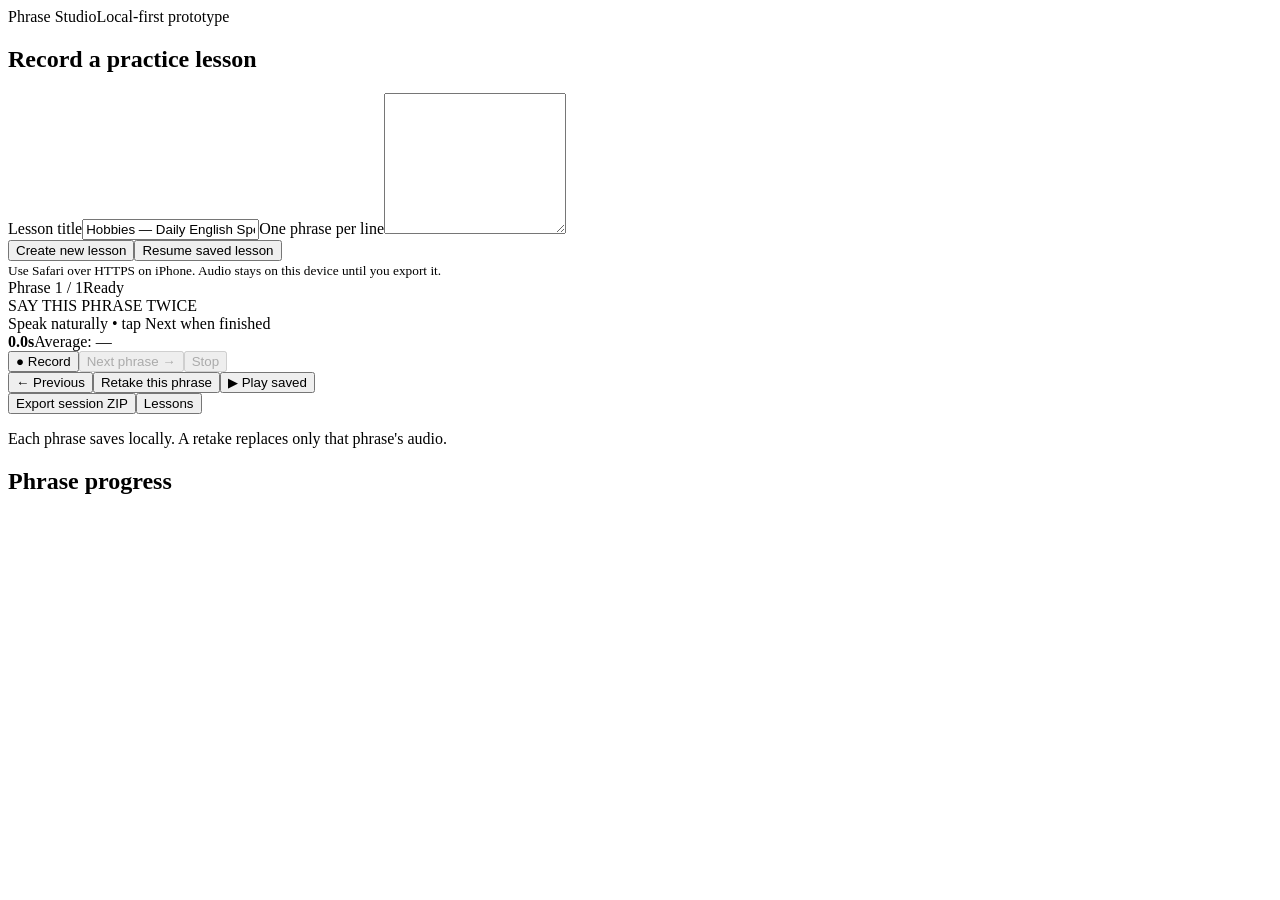
==== index.html @ 3b923cd1 "Add Phrase Studio site: index.html" ====
<!doctype html><html lang="en"><head><meta charset="utf-8"><meta name="viewport" content="width=device-width, initial-scale=1, viewport-fit=cover"><meta name="theme-color" content="#111c32"><link rel="manifest" href="manifest.webmanifest"><link rel="stylesheet" href="styles.css"><title>Phrase Studio — Recorder</title></head><body><main class="shell"><header><span class="brand">Phrase Studio</span><span class="pill" id="connection">Local-first prototype</span></header><section class="panel setup" id="setup"><h1>Record a practice lesson</h1><label>Lesson title<input id="lessonTitle" value="Hobbies — Daily English Speaking" maxlength="120"></label><label>One phrase per line<textarea id="phrases" rows="9" spellcheck="false"></textarea></label><div class="actions"><button id="newLesson" class="primary">Create new lesson</button><button id="loadSession">Resume saved lesson</button></div><small>Use Safari over HTTPS on iPhone. Audio stays on this device until you export it.</small></section><section class="panel hidden" id="studio"><div class="stats"><span id="position">Phrase 1 / 1</span><span id="recordStatus" role="status">Ready</span></div><div class="phrase"><div class="eyebrow">SAY THIS PHRASE TWICE</div><div id="phraseText"></div><div class="eyebrow">Speak naturally • tap Next when finished</div></div><div class="clock"><strong id="elapsed">0.0s</strong><span id="avg">Average: —</span></div><div class="actions"><button id="start" class="primary">● Record</button><button id="next" disabled>Next phrase →</button><button id="stop" disabled>Stop</button></div><div class="actions"><button id="prev">← Previous</button><button id="retake">Retake this phrase</button><button id="play">▶ Play saved</button></div><div class="actions"><button id="export" class="primary">Export session ZIP</button><button id="backSetup">Lessons</button></div><p class="hint" id="notice">Each phrase saves locally. A retake replaces only that phrase's audio.</p><div class="list"><h2>Phrase progress</h2><div id="phraseList"></div></div></section></main><script src="app.js"></script></body></html>
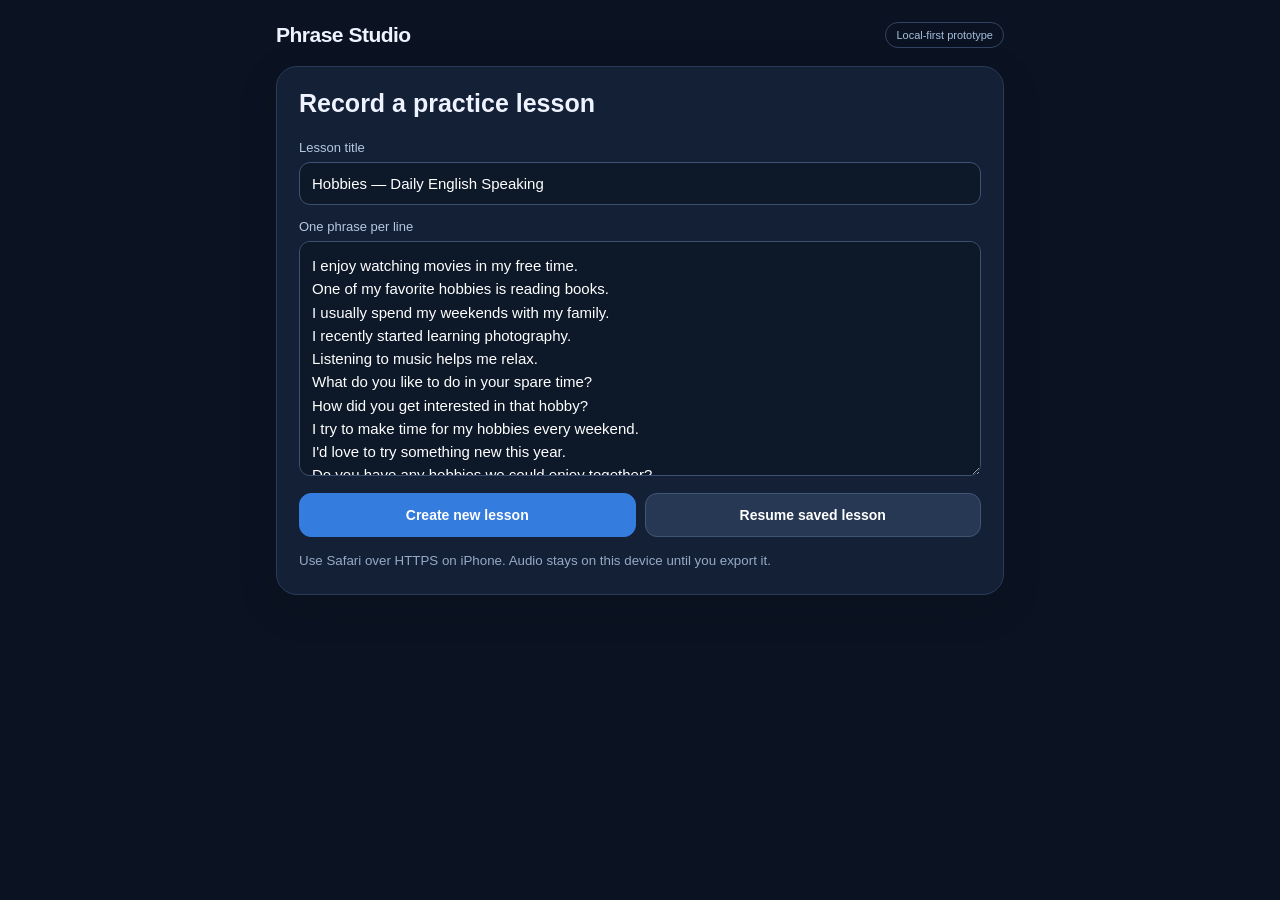
==== commit 8c06c1d8: "Add speech recording mode, input meter, and precise audio duration" ====
--- a/index.html
+++ b/index.html
@@ -1 +1 @@
-<!doctype html><html lang="en"><head><meta charset="utf-8"><meta name="viewport" content="width=device-width, initial-scale=1, viewport-fit=cover"><meta name="theme-color" content="#111c32"><link rel="manifest" href="manifest.webmanifest"><link rel="stylesheet" href="styles.css"><title>Phrase Studio — Recorder</title></head><body><main class="shell"><header><span class="brand">Phrase Studio</span><span class="pill" id="connection">Local-first prototype</span></header><section class="panel setup" id="setup"><h1>Record a practice lesson</h1><label>Lesson title<input id="lessonTitle" value="Hobbies — Daily English Speaking" maxlength="120"></label><label>One phrase per line<textarea id="phrases" rows="9" spellcheck="false"></textarea></label><div class="actions"><button id="newLesson" class="primary">Create new lesson</button><button id="loadSession">Resume saved lesson</button></div><small>Use Safari over HTTPS on iPhone. Audio stays on this device until you export it.</small></section><section class="panel hidden" id="studio"><div class="stats"><span id="position">Phrase 1 / 1</span><span id="recordStatus" role="status">Ready</span></div><div class="phrase"><div class="eyebrow">SAY THIS PHRASE TWICE</div><div id="phraseText"></div><div class="eyebrow">Speak naturally • tap Next when finished</div></div><div class="clock"><strong id="elapsed">0.0s</strong><span id="avg">Average: —</span></div><div class="actions"><button id="start" class="primary">● Record</button><button id="next" disabled>Next phrase →</button><button id="stop" disabled>Stop</button></div><div class="actions"><button id="prev">← Previous</button><button id="retake">Retake this phrase</button><button id="play">▶ Play saved</button></div><div class="actions"><button id="export" class="primary">Export session ZIP</button><button id="backSetup">Lessons</button></div><p class="hint" id="notice">Each phrase saves locally. A retake replaces only that phrase's audio.</p><div class="list"><h2>Phrase progress</h2><div id="phraseList"></div></div></section></main><script src="app.js"></script></body></html>+<!doctype html><html lang="en"><head><meta charset="utf-8"><meta name="viewport" content="width=device-width, initial-scale=1, viewport-fit=cover"><meta name="theme-color" content="#111c32"><link rel="manifest" href="manifest.webmanifest"><link rel="stylesheet" href="styles.css"><title>Phrase Studio — Recorder</title></head><body><main class="shell"><header><span class="brand">Phrase Studio</span><span class="pill" id="connection">Local-first prototype</span></header><section class="panel setup" id="setup"><h1>Record a practice lesson</h1><label>Lesson title<input id="lessonTitle" value="Hobbies — Daily English Speaking" maxlength="120"></label><label>One phrase per line<textarea id="phrases" rows="9" spellcheck="false"></textarea></label><div class="actions"><button id="newLesson" class="primary">Create new lesson</button><button id="loadSession">Resume saved lesson</button></div><small>Use Safari over HTTPS on iPhone. Audio stays on this device until you export it.</small></section><section class="panel hidden" id="studio"><div class="stats"><span id="position">Phrase 1 / 1</span><span id="recordStatus" role="status">Ready</span></div><div class="phrase"><div class="eyebrow">SAY THIS PHRASE TWICE</div><div id="phraseText"></div><div class="eyebrow">Speak naturally • tap Next when finished</div></div><div class="quality"><label>Recording quality <select id="recordMode"><option value="speech">Speech optimized</option><option value="natural">Natural (original)</option></select></label><div class="level">Input level <meter id="inputMeter" min="0" max="100" value="0"></meter><span id="levelLabel">—</span></div><small id="micSettings">Browser audio settings vary by device.</small></div><div class="clock"><strong id="elapsed">0.0s</strong><span id="avg">Average: —</span></div><div class="actions"><button id="start" class="primary">● Record</button><button id="next" disabled>Next phrase →</button><button id="stop" disabled>Stop</button></div><div class="actions"><button id="prev">← Previous</button><button id="retake">Retake this phrase</button><button id="play">▶ Play saved</button></div><div class="actions"><button id="export" class="primary">Export session ZIP</button><button id="backSetup">Lessons</button></div><p class="hint" id="notice">Each phrase saves locally. A retake replaces only that phrase's audio.</p><div class="list"><h2>Phrase progress</h2><div id="phraseList"></div></div></section></main><script src="app.js"></script></body></html>
--- a/styles.css
+++ b/styles.css
@@ -0,0 +1 @@
+:root{color-scheme:dark;font-family:-apple-system,BlinkMacSystemFont,"Segoe UI",sans-serif;background:#0b1322;color:#eef3ff}*{box-sizing:border-box}body{margin:0}.shell{max-width:760px;margin:auto;padding:22px 16px 60px}header{display:flex;justify-content:space-between;align-items:center;margin-bottom:18px}.brand{font-size:21px;font-weight:800;letter-spacing:-.5px}.pill{font-size:11px;border:1px solid #304461;color:#a5bfdc;border-radius:40px;padding:6px 10px}.panel{background:#142036;border:1px solid #293b57;border-radius:21px;padding:22px;box-shadow:0 12px 40px #0002}.hidden{display:none!important}h1{margin:0 0 22px;font-size:25px}h2{font-size:15px}label{display:block;margin:14px 0;font-size:13px;color:#b5c8e0}input,textarea{margin-top:7px;width:100%;background:#0d1829;border:1px solid #3d5272;border-radius:11px;color:white;padding:12px;font:inherit;font-size:15px}textarea{line-height:1.55}.actions{display:flex;flex-wrap:wrap;gap:9px;margin:13px 0}button{border:1px solid #425674;border-radius:12px;padding:13px 14px;background:#263853;color:white;font-size:14px;font-weight:600;cursor:pointer;flex:1;min-width:118px}button:disabled{opacity:.38}button.primary{background:#347cde;border-color:#347cde}.stats{display:flex;justify-content:space-between;color:#b5c5da;font-size:13px}.phrase{background:#1c304f;min-height:260px;display:flex;flex-direction:column;align-items:center;justify-content:center;text-align:center;gap:20px;padding:22px;border-radius:16px;margin:18px 0}.eyebrow{font-size:11px;letter-spacing:1.5px;color:#9eb6d5;font-weight:700}#phraseText{font-size:clamp(25px,6vw,40px);font-weight:750;line-height:1.25}.clock{display:flex;justify-content:space-between;align-items:baseline}.clock strong{font-size:25px}.clock span{font-size:12px;color:#a6b8d3}.hint{font-size:12px;color:#b7c9e3;line-height:1.5}.list{border-top:1px solid #354864;margin-top:20px;padding-top:4px}.item{display:flex;align-items:center;justify-content:space-between;gap:10px;border-bottom:1px solid #253855;padding:11px 0;font-size:13px}.item small{color:#8fa9c9;flex-shrink:0}small{color:#96aac5;line-height:1.6}
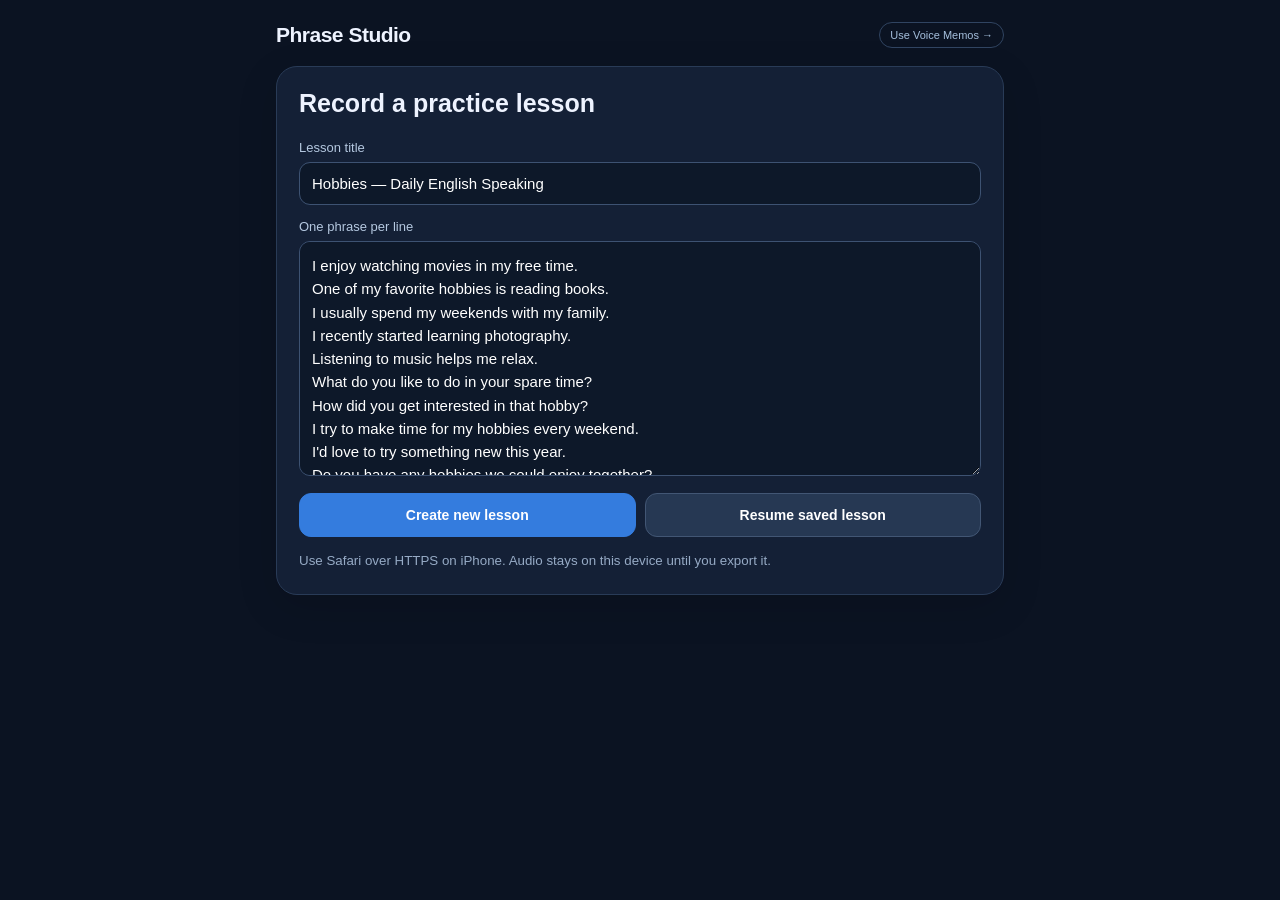
==== commit dd135e79: "Link to Voice Memos companion mode" ====
--- a/index.html
+++ b/index.html
@@ -1 +1 @@
-<!doctype html><html lang="en"><head><meta charset="utf-8"><meta name="viewport" content="width=device-width, initial-scale=1, viewport-fit=cover"><meta name="theme-color" content="#111c32"><link rel="manifest" href="manifest.webmanifest"><link rel="stylesheet" href="styles.css"><title>Phrase Studio — Recorder</title></head><body><main class="shell"><header><span class="brand">Phrase Studio</span><span class="pill" id="connection">Local-first prototype</span></header><section class="panel setup" id="setup"><h1>Record a practice lesson</h1><label>Lesson title<input id="lessonTitle" value="Hobbies — Daily English Speaking" maxlength="120"></label><label>One phrase per line<textarea id="phrases" rows="9" spellcheck="false"></textarea></label><div class="actions"><button id="newLesson" class="primary">Create new lesson</button><button id="loadSession">Resume saved lesson</button></div><small>Use Safari over HTTPS on iPhone. Audio stays on this device until you export it.</small></section><section class="panel hidden" id="studio"><div class="stats"><span id="position">Phrase 1 / 1</span><span id="recordStatus" role="status">Ready</span></div><div class="phrase"><div class="eyebrow">SAY THIS PHRASE TWICE</div><div id="phraseText"></div><div class="eyebrow">Speak naturally • tap Next when finished</div></div><div class="quality"><label>Recording quality <select id="recordMode"><option value="speech">Speech optimized</option><option value="natural">Natural (original)</option></select></label><div class="level">Input level <meter id="inputMeter" min="0" max="100" value="0"></meter><span id="levelLabel">—</span></div><small id="micSettings">Browser audio settings vary by device.</small></div><div class="clock"><strong id="elapsed">0.0s</strong><span id="avg">Average: —</span></div><div class="actions"><button id="start" class="primary">● Record</button><button id="next" disabled>Next phrase →</button><button id="stop" disabled>Stop</button></div><div class="actions"><button id="prev">← Previous</button><button id="retake">Retake this phrase</button><button id="play">▶ Play saved</button></div><div class="actions"><button id="export" class="primary">Export session ZIP</button><button id="backSetup">Lessons</button></div><p class="hint" id="notice">Each phrase saves locally. A retake replaces only that phrase's audio.</p><div class="list"><h2>Phrase progress</h2><div id="phraseList"></div></div></section></main><script src="app.js"></script></body></html>+<!doctype html><html lang="en"><head><meta charset="utf-8"><meta name="viewport" content="width=device-width, initial-scale=1, viewport-fit=cover"><meta name="theme-color" content="#111c32"><link rel="manifest" href="manifest.webmanifest"><link rel="stylesheet" href="styles.css"><title>Phrase Studio — Recorder</title></head><body><main class="shell"><header><span class="brand">Phrase Studio</span><a class="pill" href="voice-memos.html" style="text-decoration:none">Use Voice Memos →</a></header><section class="panel setup" id="setup"><h1>Record a practice lesson</h1><label>Lesson title<input id="lessonTitle" value="Hobbies — Daily English Speaking" maxlength="120"></label><label>One phrase per line<textarea id="phrases" rows="9" spellcheck="false"></textarea></label><div class="actions"><button id="newLesson" class="primary">Create new lesson</button><button id="loadSession">Resume saved lesson</button></div><small>Use Safari over HTTPS on iPhone. Audio stays on this device until you export it.</small></section><section class="panel hidden" id="studio"><div class="stats"><span id="position">Phrase 1 / 1</span><span id="recordStatus" role="status">Ready</span></div><div class="phrase"><div class="eyebrow">SAY THIS PHRASE TWICE</div><div id="phraseText"></div><div class="eyebrow">Speak naturally • tap Next when finished</div></div><div class="quality"><label>Recording quality <select id="recordMode"><option value="balanced" selected>Balanced Voice (recommended)</option><option value="speech">Speech optimized (high gain)</option><option value="natural">Natural (original)</option></select></label><div class="level">Input level <meter id="inputMeter" min="0" max="100" value="0"></meter><span id="levelLabel">—</span></div><small id="micSettings">Browser audio settings vary by device.</small></div><div class="clock"><strong id="elapsed">0.0s</strong><span id="avg">Average: —</span></div><div class="actions"><button id="start" class="primary">● Record</button><button id="next" disabled>Next phrase →</button><button id="stop" disabled>Stop</button></div><div class="actions"><button id="prev">← Previous</button><button id="retake">Retake this phrase</button><button id="play">▶ Play saved</button></div><div class="actions"><button id="export" class="primary">Export session ZIP</button><button id="backSetup">Lessons</button></div><p class="hint" id="notice">Each phrase saves locally. A retake replaces only that phrase's audio.</p><div class="list"><h2>Phrase progress</h2><div id="phraseList"></div></div></section></main><script src="app.js"></script></body></html>
--- a/styles.css
+++ b/styles.css
@@ -1 +1,2 @@
-:root{color-scheme:dark;font-family:-apple-system,BlinkMacSystemFont,"Segoe UI",sans-serif;background:#0b1322;color:#eef3ff}*{box-sizing:border-box}body{margin:0}.shell{max-width:760px;margin:auto;padding:22px 16px 60px}header{display:flex;justify-content:space-between;align-items:center;margin-bottom:18px}.brand{font-size:21px;font-weight:800;letter-spacing:-.5px}.pill{font-size:11px;border:1px solid #304461;color:#a5bfdc;border-radius:40px;padding:6px 10px}.panel{background:#142036;border:1px solid #293b57;border-radius:21px;padding:22px;box-shadow:0 12px 40px #0002}.hidden{display:none!important}h1{margin:0 0 22px;font-size:25px}h2{font-size:15px}label{display:block;margin:14px 0;font-size:13px;color:#b5c8e0}input,textarea{margin-top:7px;width:100%;background:#0d1829;border:1px solid #3d5272;border-radius:11px;color:white;padding:12px;font:inherit;font-size:15px}textarea{line-height:1.55}.actions{display:flex;flex-wrap:wrap;gap:9px;margin:13px 0}button{border:1px solid #425674;border-radius:12px;padding:13px 14px;background:#263853;color:white;font-size:14px;font-weight:600;cursor:pointer;flex:1;min-width:118px}button:disabled{opacity:.38}button.primary{background:#347cde;border-color:#347cde}.stats{display:flex;justify-content:space-between;color:#b5c5da;font-size:13px}.phrase{background:#1c304f;min-height:260px;display:flex;flex-direction:column;align-items:center;justify-content:center;text-align:center;gap:20px;padding:22px;border-radius:16px;margin:18px 0}.eyebrow{font-size:11px;letter-spacing:1.5px;color:#9eb6d5;font-weight:700}#phraseText{font-size:clamp(25px,6vw,40px);font-weight:750;line-height:1.25}.clock{display:flex;justify-content:space-between;align-items:baseline}.clock strong{font-size:25px}.clock span{font-size:12px;color:#a6b8d3}.hint{font-size:12px;color:#b7c9e3;line-height:1.5}.list{border-top:1px solid #354864;margin-top:20px;padding-top:4px}.item{display:flex;align-items:center;justify-content:space-between;gap:10px;border-bottom:1px solid #253855;padding:11px 0;font-size:13px}.item small{color:#8fa9c9;flex-shrink:0}small{color:#96aac5;line-height:1.6}+:root{color-scheme:dark;font-family:-apple-system,BlinkMacSystemFont,"Segoe UI",sans-serif;background:#0b1322;color:#eef3ff}*{box-sizing:border-box}body{margin:0}.shell{max-width:760px;margin:auto;padding:22px 16px 60px}header{display:flex;justify-content:space-between;align-items:center;margin-bottom:18px}.brand{font-size:21px;font-weight:800;letter-spacing:-.5px}.pill{font-size:11px;border:1px solid #304461;color:#a5bfdc;border-radius:40px;padding:6px 10px}.panel{background:#142036;border:1px solid #293b57;border-radius:21px;padding:22px;box-shadow:0 12px 40px #0002}.hidden{display:none!important}h1{margin:0 0 22px;font-size:25px}h2{font-size:15px}label{display:block;margin:14px 0;font-size:13px;color:#b5c8e0}input,textarea{margin-top:7px;width:100%;background:#0d1829;border:1px solid #3d5272;border-radius:11px;color:white;padding:12px;font:inherit;font-size:15px}textarea{line-height:1.55}.actions{display:flex;flex-wrap:wrap;gap:9px;margin:13px 0}button{border:1px solid #425674;border-radius:12px;padding:13px 14px;background:#263853;color:white;font-size:14px;font-weight:600;cursor:pointer;flex:1;min-width:118px}button:disabled{opacity:.38}button.primary{background:#347cde;border-color:#347cde}.stats{display:flex;justify-content:space-between;color:#b5c5da;font-size:13px}.phrase{background:#1c304f;min-height:260px;display:flex;flex-direction:column;align-items:center;justify-content:center;text-align:center;gap:20px;padding:22px;border-radius:16px;margin:18px 0}.eyebrow{font-size:11px;letter-spacing:1.5px;color:#9eb6d5;font-weight:700}#phraseText{font-size:clamp(25px,6vw,40px);font-weight:750;line-height:1.25}.clock{display:flex;justify-content:space-between;align-items:baseline}.clock strong{font-size:25px}.clock span{font-size:12px;color:#a6b8d3}.hint{font-size:12px;color:#b7c9e3;line-height:1.5}.list{border-top:1px solid #354864;margin-top:20px;padding-top:4px}.item{display:flex;align-items:center;justify-content:space-between;gap:10px;border-bottom:1px solid #253855;padding:11px 0;font-size:13px}.item small{color:#8fa9c9;flex-shrink:0}small{color:#96aac5;line-height:1.6}
+.quality{background:#101b2d;border-radius:12px;padding:12px;margin:12px 0}.quality label{margin:0 0 10px}.quality select{display:block;width:100%;margin-top:6px;padding:10px;background:#213754;color:white;border:1px solid #526a8c;border-radius:9px}.level{display:flex;align-items:center;gap:9px;font-size:12px;color:#c8d6e9}.level meter{width:100%;height:16px}.quality small{display:block;margin-top:9px}
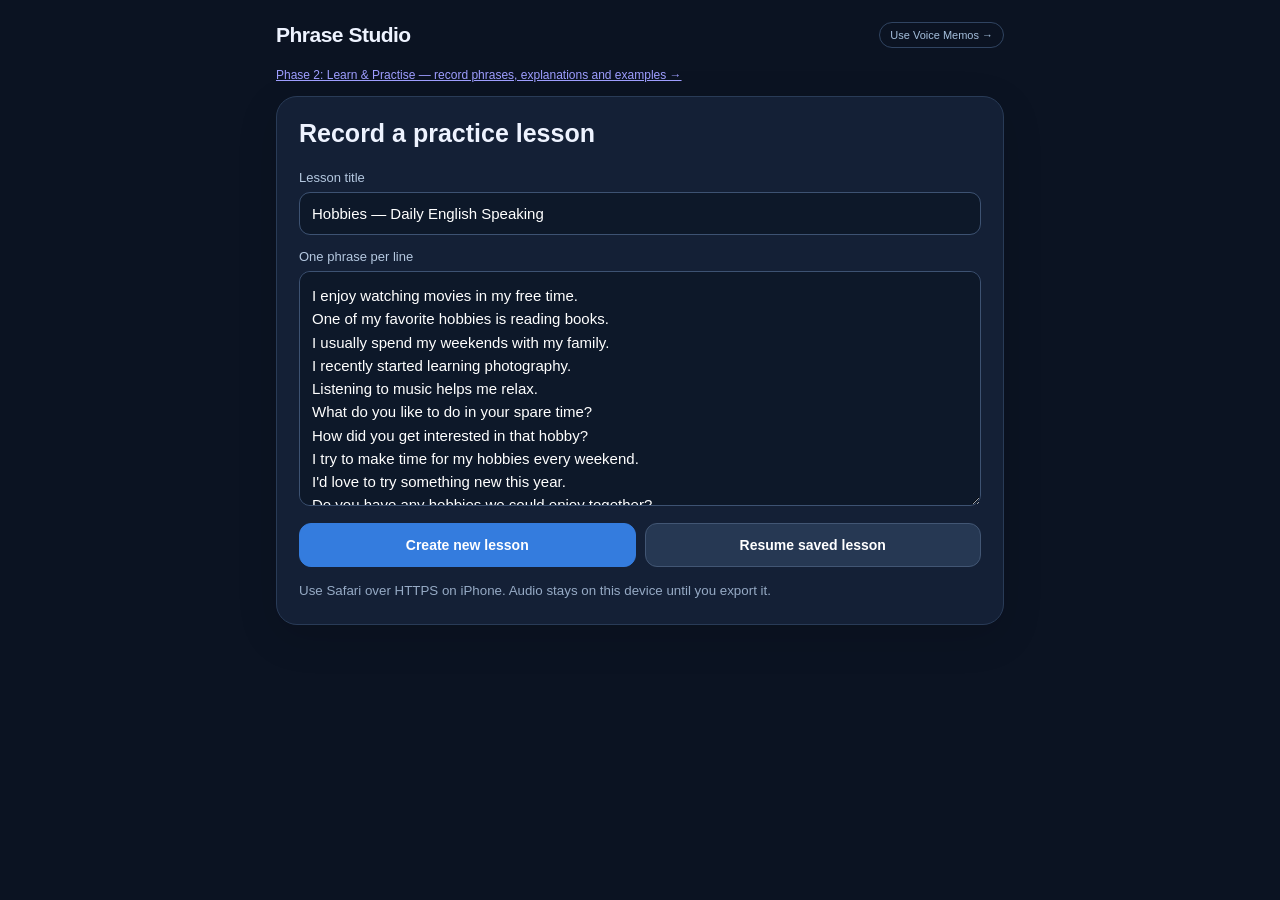
==== commit 2abed26f: "Add Phase 2 recording with typed teaching sections and phrase-only practice timers" ====
--- a/index.html
+++ b/index.html
@@ -1 +1 @@
-<!doctype html><html lang="en"><head><meta charset="utf-8"><meta name="viewport" content="width=device-width, initial-scale=1, viewport-fit=cover"><meta name="theme-color" content="#111c32"><link rel="manifest" href="manifest.webmanifest"><link rel="stylesheet" href="styles.css"><title>Phrase Studio — Recorder</title></head><body><main class="shell"><header><span class="brand">Phrase Studio</span><a class="pill" href="voice-memos.html" style="text-decoration:none">Use Voice Memos →</a></header><section class="panel setup" id="setup"><h1>Record a practice lesson</h1><label>Lesson title<input id="lessonTitle" value="Hobbies — Daily English Speaking" maxlength="120"></label><label>One phrase per line<textarea id="phrases" rows="9" spellcheck="false"></textarea></label><div class="actions"><button id="newLesson" class="primary">Create new lesson</button><button id="loadSession">Resume saved lesson</button></div><small>Use Safari over HTTPS on iPhone. Audio stays on this device until you export it.</small></section><section class="panel hidden" id="studio"><div class="stats"><span id="position">Phrase 1 / 1</span><span id="recordStatus" role="status">Ready</span></div><div class="phrase"><div class="eyebrow">SAY THIS PHRASE TWICE</div><div id="phraseText"></div><div class="eyebrow">Speak naturally • tap Next when finished</div></div><div class="quality"><label>Recording quality <select id="recordMode"><option value="balanced" selected>Balanced Voice (recommended)</option><option value="speech">Speech optimized (high gain)</option><option value="natural">Natural (original)</option></select></label><div class="level">Input level <meter id="inputMeter" min="0" max="100" value="0"></meter><span id="levelLabel">—</span></div><small id="micSettings">Browser audio settings vary by device.</small></div><div class="clock"><strong id="elapsed">0.0s</strong><span id="avg">Average: —</span></div><div class="actions"><button id="start" class="primary">● Record</button><button id="next" disabled>Next phrase →</button><button id="stop" disabled>Stop</button></div><div class="actions"><button id="prev">← Previous</button><button id="retake">Retake this phrase</button><button id="play">▶ Play saved</button></div><div class="actions"><button id="export" class="primary">Export session ZIP</button><button id="backSetup">Lessons</button></div><p class="hint" id="notice">Each phrase saves locally. A retake replaces only that phrase's audio.</p><div class="list"><h2>Phrase progress</h2><div id="phraseList"></div></div></section></main><script src="app.js"></script></body></html>+<!doctype html><html lang="en"><head><meta charset="utf-8"><meta name="viewport" content="width=device-width, initial-scale=1, viewport-fit=cover"><meta name="theme-color" content="#111c32"><link rel="manifest" href="manifest.webmanifest"><link rel="stylesheet" href="styles.css"><title>Phrase Studio — Recorder</title></head><body><main class="shell"><header><span class="brand">Phrase Studio</span><a class="pill" href="voice-memos.html" style="text-decoration:none">Use Voice Memos →</a></header><p class="hint"><a href="phase2.html">Phase 2: Learn &amp; Practise — record phrases, explanations and examples →</a></p><section class="panel setup" id="setup"><h1>Record a practice lesson</h1><label>Lesson title<input id="lessonTitle" value="Hobbies — Daily English Speaking" maxlength="120"></label><label>One phrase per line<textarea id="phrases" rows="9" spellcheck="false"></textarea></label><div class="actions"><button id="newLesson" class="primary">Create new lesson</button><button id="loadSession">Resume saved lesson</button></div><small>Use Safari over HTTPS on iPhone. Audio stays on this device until you export it.</small></section><section class="panel hidden" id="studio"><div class="stats"><span id="position">Phrase 1 / 1</span><span id="recordStatus" role="status">Ready</span></div><div class="phrase"><div class="eyebrow">SAY THIS PHRASE TWICE</div><div id="phraseText"></div><div class="eyebrow">Speak naturally • tap Next when finished</div></div><div class="quality"><label>Recording quality <select id="recordMode"><option value="balanced" selected>Balanced Voice (recommended)</option><option value="speech">Speech optimized (high gain)</option><option value="natural">Natural (original)</option></select></label><div class="level">Input level <meter id="inputMeter" min="0" max="100" value="0"></meter><span id="levelLabel">—</span></div><small id="micSettings">Browser audio settings vary by device.</small></div><div class="clock"><strong id="elapsed">0.0s</strong><span id="avg">Average: —</span></div><div class="actions"><button id="start" class="primary">● Record</button><button id="next" disabled>Next phrase →</button><button id="stop" disabled>Stop</button></div><div class="actions"><button id="prev">← Previous</button><button id="retake">Retake this phrase</button><button id="play">▶ Play saved</button></div><div class="actions"><button id="export" class="primary">Export session ZIP</button><button id="backSetup">Lessons</button></div><p class="hint" id="notice">Each phrase saves locally. A retake replaces only that phrase's audio.</p><div class="list"><h2>Phrase progress</h2><div id="phraseList"></div></div></section></main><script src="app.js"></script></body></html>
